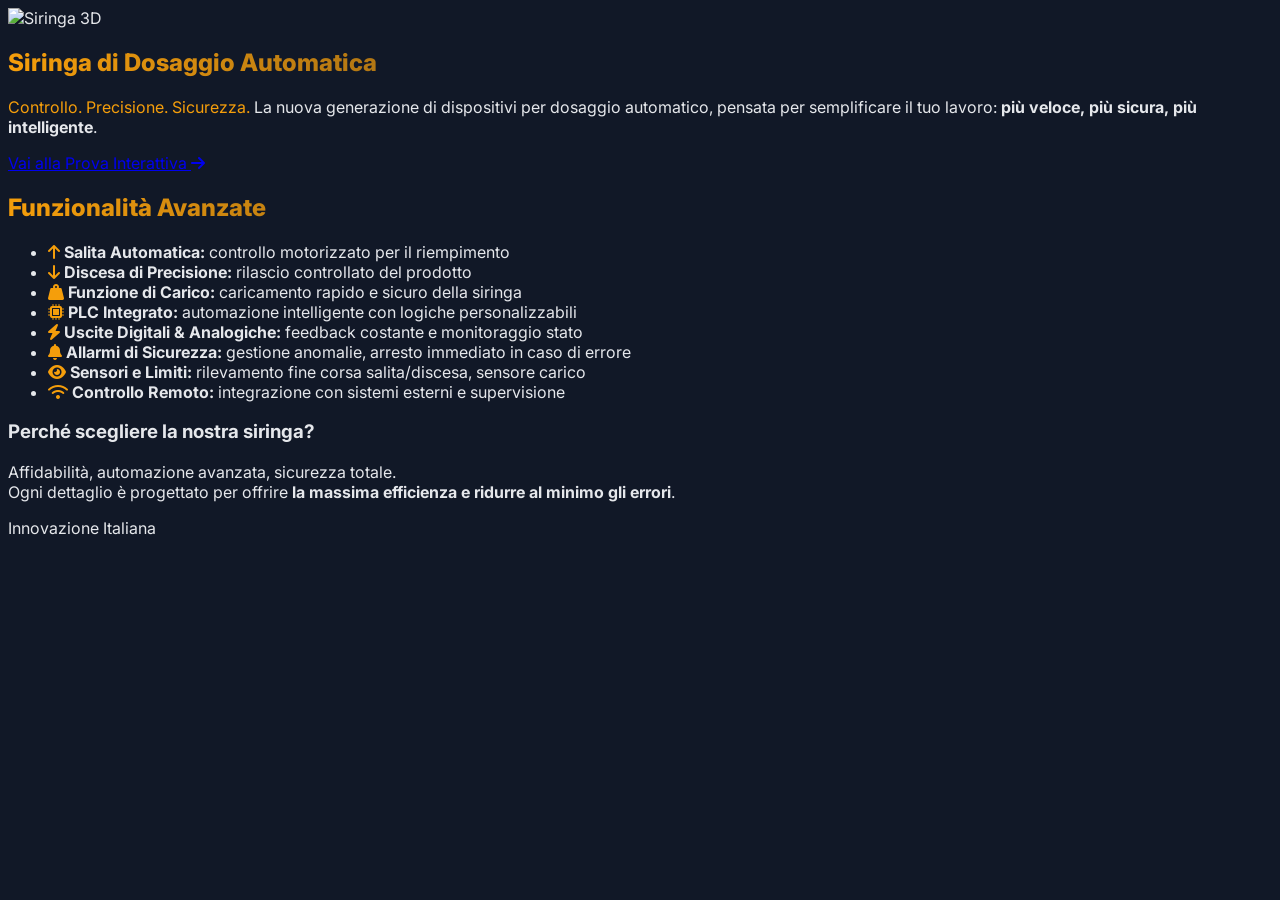
==== index.html @ ba50772d "Add files via upload" ====
<!DOCTYPE html>
<html lang="it">
<head>
  <meta charset="UTF-8">
  <meta name="viewport" content="width=device-width, initial-scale=1.0">
  <title>Siringa di Dosaggio — Precisione Automatica</title>
  <script src="https://cdn.tailwindcss.com"></script>
  <link rel="stylesheet" href="https://cdnjs.cloudflare.com/ajax/libs/font-awesome/6.0.0-beta3/css/all.min.css">
  <link href="https://fonts.googleapis.com/css2?family=Inter:wght@400;700&display=swap" rel="stylesheet">
  <style>
    body { font-family: 'Inter', sans-serif; background: #111827; color: #E5E7EB; }
    .fade-in { opacity: 0; transform: translateY(40px); transition: all 1s cubic-bezier(.33,1,.68,1); }
    .fade-in.visible { opacity: 1; transform: none; }
    .highlight { color: #F59E0B; }
    .main-gradient {
      background: linear-gradient(90deg, #F59E0B 0%, #111827 100%);
      -webkit-background-clip: text;
      -webkit-text-fill-color: transparent;
      font-weight: 800;
    }
  </style>
</head>
<body class="bg-gray-900 text-gray-200">
  <!-- Hero -->
  <section class="min-h-screen flex flex-col justify-center items-center px-4 relative">
    <img src="https://placehold.co/1280x620/161B22/E5E7EB?text=Siringa+di+Dosaggio+3D"
      alt="Siringa 3D" class="rounded-3xl shadow-2xl w-full max-w-4xl mb-8 fade-in" />
    <h1 class="text-4xl md:text-6xl main-gradient mb-4 fade-in" style="transition-delay:0.2s">Siringa di Dosaggio Automatica</h1>
    <p class="text-lg md:text-2xl text-gray-400 max-w-3xl text-center fade-in" style="transition-delay:0.4s">
      <span class="highlight">Controllo. Precisione. Sicurezza.</span>  
      La nuova generazione di dispositivi per dosaggio automatico, pensata per semplificare il tuo lavoro: <b>più veloce, più sicura, più intelligente</b>.
    </p>
    <a href="prova.html" class="mt-12 px-8 py-4 rounded-full font-bold text-lg bg-yellow-500 text-gray-900 shadow-xl hover:bg-yellow-400 fade-in" style="transition-delay:0.6s">
      Vai alla Prova Interattiva <i class="fas fa-arrow-right ml-2"></i>
    </a>
  </section>

  <!-- Funzionalità tecniche animate -->
  <section class="py-20 px-4 max-w-6xl mx-auto grid grid-cols-1 md:grid-cols-2 gap-12">
    <div class="fade-in">
      <h2 class="text-3xl md:text-4xl main-gradient mb-6">Funzionalità Avanzate</h2>
      <ul class="space-y-5 text-lg">
        <li><i class="fas fa-arrow-up highlight mr-2"></i> <b>Salita Automatica:</b> controllo motorizzato per il riempimento</li>
        <li><i class="fas fa-arrow-down highlight mr-2"></i> <b>Discesa di Precisione:</b> rilascio controllato del prodotto</li>
        <li><i class="fas fa-weight-hanging highlight mr-2"></i> <b>Funzione di Carico:</b> caricamento rapido e sicuro della siringa</li>
        <li><i class="fas fa-microchip highlight mr-2"></i> <b>PLC Integrato:</b> automazione intelligente con logiche personalizzabili</li>
        <li><i class="fas fa-bolt highlight mr-2"></i> <b>Uscite Digitali & Analogiche:</b> feedback costante e monitoraggio stato</li>
        <li><i class="fas fa-bell highlight mr-2"></i> <b>Allarmi di Sicurezza:</b> gestione anomalie, arresto immediato in caso di errore</li>
        <li><i class="fas fa-eye highlight mr-2"></i> <b>Sensori e Limiti:</b> rilevamento fine corsa salita/discesa, sensore carico</li>
        <li><i class="fas fa-wifi highlight mr-2"></i> <b>Controllo Remoto:</b> integrazione con sistemi esterni e supervisione</li>
      </ul>
    </div>
    <div class="flex flex-col justify-center fade-in" style="transition-delay:0.3s">
      <div class="bg-gray-800 border border-gray-700 rounded-3xl p-8 text-center shadow-xl">
        <h3 class="text-xl font-bold mb-4">Perché scegliere la nostra siringa?</h3>
        <p class="text-gray-400 mb-4">Affidabilità, automazione avanzata, sicurezza totale.<br>
        Ogni dettaglio è progettato per offrire <b>la massima efficienza e ridurre al minimo gli errori</b>.</p>
        <div class="flex justify-center mt-6">
          <span class="inline-block bg-yellow-500 text-gray-900 px-5 py-2 rounded-full font-semibold shadow">Innovazione Italiana</span>
        </div>
      </div>
    </div>
  </section>

  <!-- Animazione fade-in sulle sezioni -->
  <script>
    // Simple IntersectionObserver for fade-in effect
    document.addEventListener("DOMContentLoaded", function(){
      const fadeEls = document.querySelectorAll('.fade-in');
      const obs = new IntersectionObserver((entries) => {
        entries.forEach(entry => {
          if (entry.isIntersecting) entry.target.classList.add('visible');
        });
      }, { threshold: 0.15 });
      fadeEls.forEach(el => obs.observe(el));
    });
  </script>
</body>
</html>
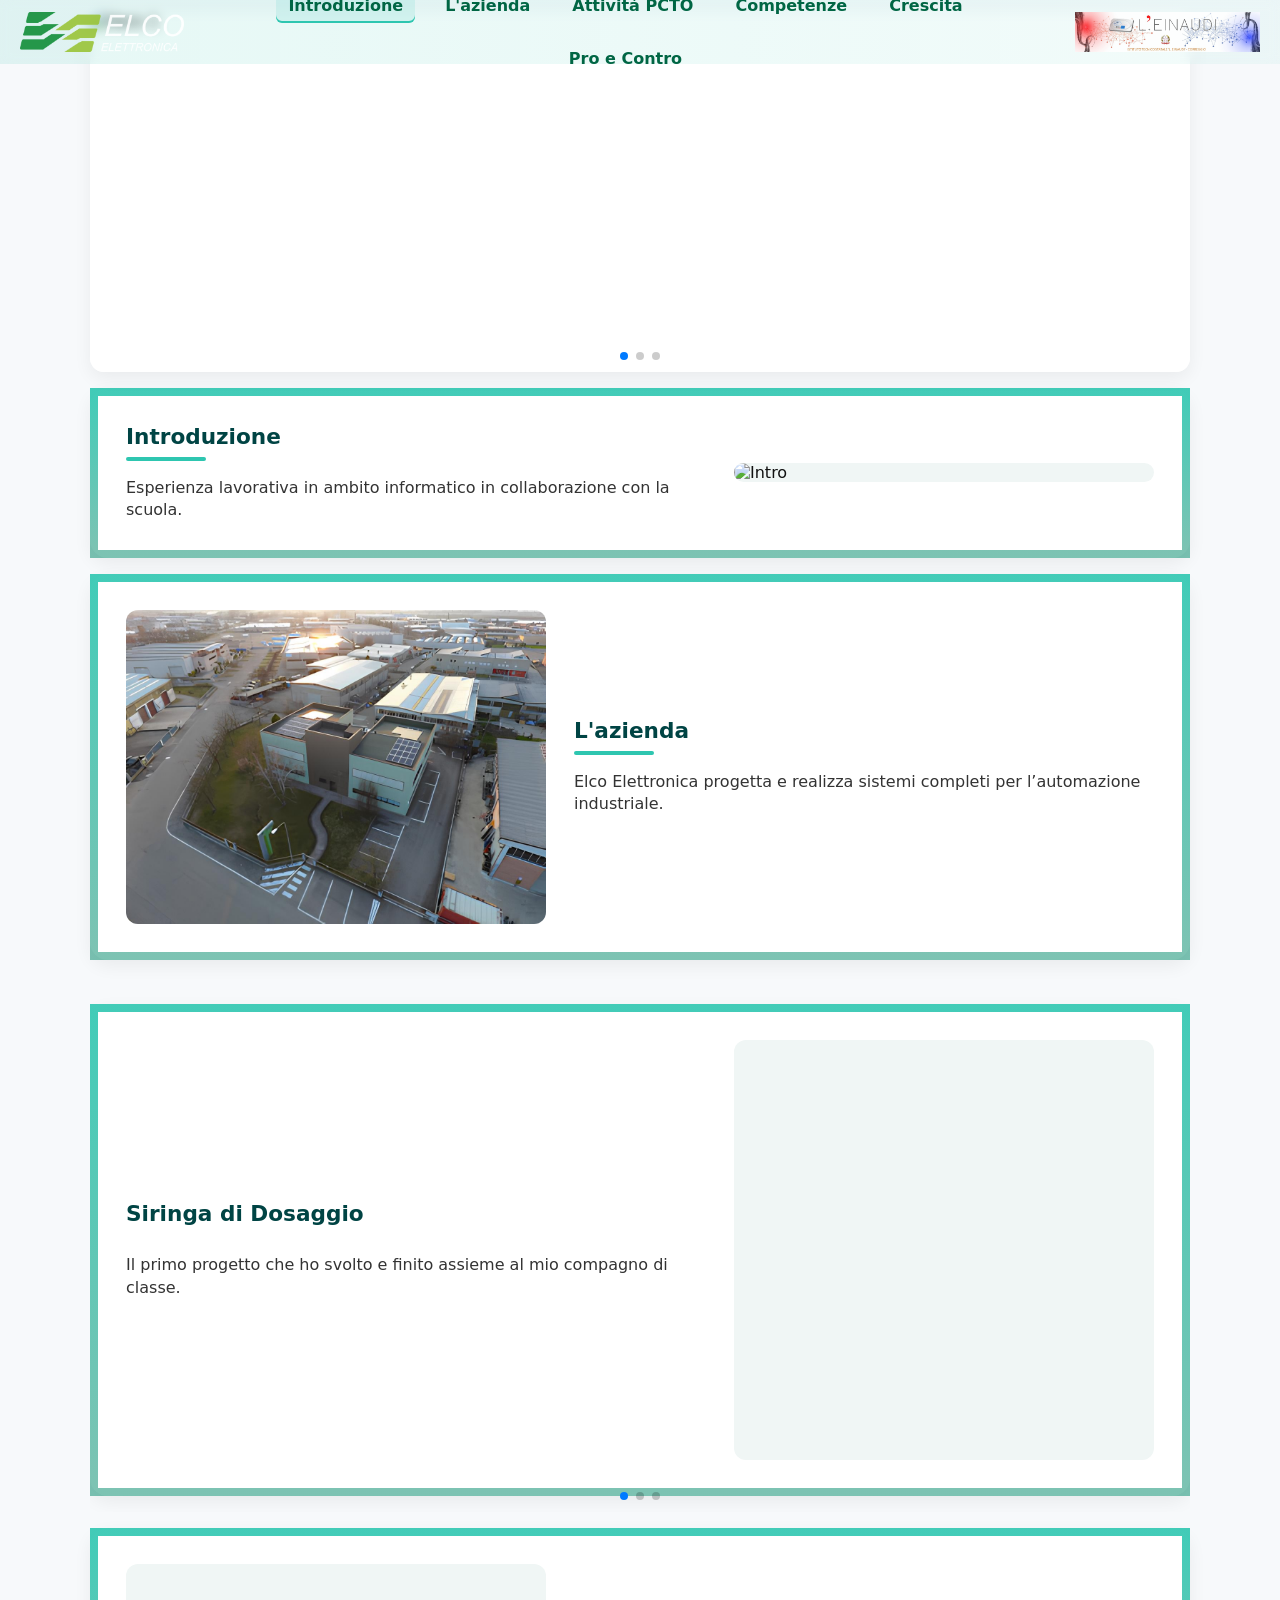
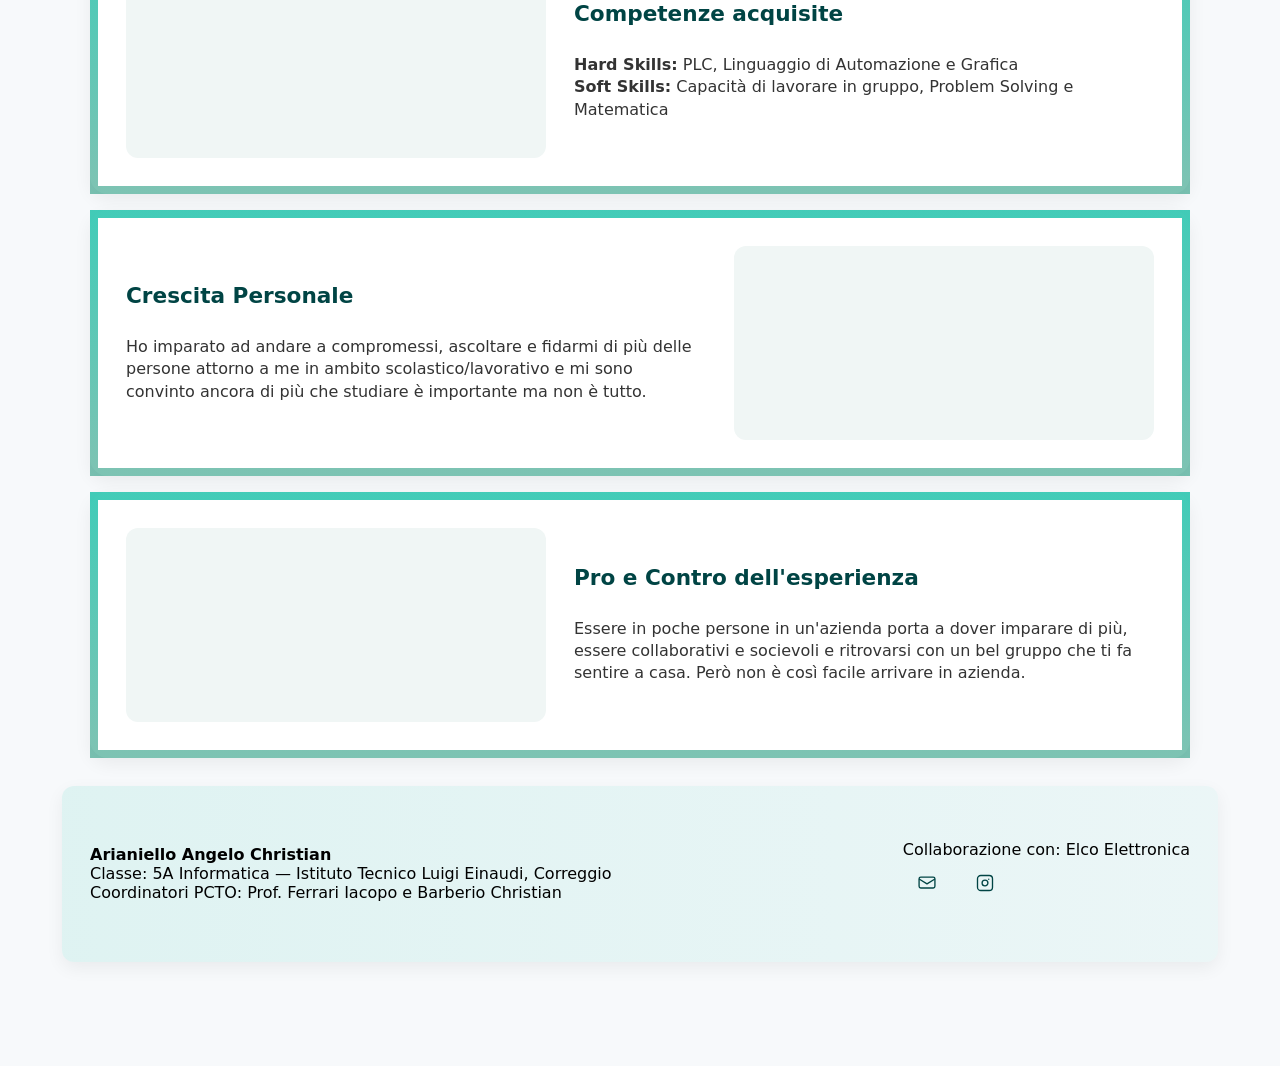
==== commit 6d538894: "ok" ====
--- a/index.html
+++ b/index.html
@@ -1,79 +1,139 @@
 <!DOCTYPE html>
 <html lang="it">
+
 <head>
-  <meta charset="UTF-8">
-  <meta name="viewport" content="width=device-width, initial-scale=1.0">
-  <title>Siringa di Dosaggio — Precisione Automatica</title>
-  <script src="https://cdn.tailwindcss.com"></script>
-  <link rel="stylesheet" href="https://cdnjs.cloudflare.com/ajax/libs/font-awesome/6.0.0-beta3/css/all.min.css">
-  <link href="https://fonts.googleapis.com/css2?family=Inter:wght@400;700&display=swap" rel="stylesheet">
-  <style>
-    body { font-family: 'Inter', sans-serif; background: #111827; color: #E5E7EB; }
-    .fade-in { opacity: 0; transform: translateY(40px); transition: all 1s cubic-bezier(.33,1,.68,1); }
-    .fade-in.visible { opacity: 1; transform: none; }
-    .highlight { color: #F59E0B; }
-    .main-gradient {
-      background: linear-gradient(90deg, #F59E0B 0%, #111827 100%);
-      -webkit-background-clip: text;
-      -webkit-text-fill-color: transparent;
-      font-weight: 800;
-    }
-  </style>
+    <meta charset="utf-8" />
+    <meta name="viewport" content="width=device-width,initial-scale=1" />
+    <title>Presentazione PCTO</title>
+    <link rel="stylesheet" href="https://cdn.jsdelivr.net/npm/swiper@11/swiper-bundle.min.css" />
+    <link rel="stylesheet" href="PresentazionePCTO.css" />
+    <script src="https://cdn.jsdelivr.net/npm/swiper@11/swiper-bundle.min.js"></script>
+    <script src="PresentazionePCTO.js" defer></script>
 </head>
-<body class="bg-gray-900 text-gray-200">
-  <!-- Hero -->
-  <section class="min-h-screen flex flex-col justify-center items-center px-4 relative">
-    <img src="https://placehold.co/1280x620/161B22/E5E7EB?text=Siringa+di+Dosaggio+3D"
-      alt="Siringa 3D" class="rounded-3xl shadow-2xl w-full max-w-4xl mb-8 fade-in" />
-    <h1 class="text-4xl md:text-6xl main-gradient mb-4 fade-in" style="transition-delay:0.2s">Siringa di Dosaggio Automatica</h1>
-    <p class="text-lg md:text-2xl text-gray-400 max-w-3xl text-center fade-in" style="transition-delay:0.4s">
-      <span class="highlight">Controllo. Precisione. Sicurezza.</span>  
-      La nuova generazione di dispositivi per dosaggio automatico, pensata per semplificare il tuo lavoro: <b>più veloce, più sicura, più intelligente</b>.
-    </p>
-    <a href="prova.html" class="mt-12 px-8 py-4 rounded-full font-bold text-lg bg-yellow-500 text-gray-900 shadow-xl hover:bg-yellow-400 fade-in" style="transition-delay:0.6s">
-      Vai alla Prova Interattiva <i class="fas fa-arrow-right ml-2"></i>
-    </a>
-  </section>
 
-  <!-- Funzionalità tecniche animate -->
-  <section class="py-20 px-4 max-w-6xl mx-auto grid grid-cols-1 md:grid-cols-2 gap-12">
-    <div class="fade-in">
-      <h2 class="text-3xl md:text-4xl main-gradient mb-6">Funzionalità Avanzate</h2>
-      <ul class="space-y-5 text-lg">
-        <li><i class="fas fa-arrow-up highlight mr-2"></i> <b>Salita Automatica:</b> controllo motorizzato per il riempimento</li>
-        <li><i class="fas fa-arrow-down highlight mr-2"></i> <b>Discesa di Precisione:</b> rilascio controllato del prodotto</li>
-        <li><i class="fas fa-weight-hanging highlight mr-2"></i> <b>Funzione di Carico:</b> caricamento rapido e sicuro della siringa</li>
-        <li><i class="fas fa-microchip highlight mr-2"></i> <b>PLC Integrato:</b> automazione intelligente con logiche personalizzabili</li>
-        <li><i class="fas fa-bolt highlight mr-2"></i> <b>Uscite Digitali & Analogiche:</b> feedback costante e monitoraggio stato</li>
-        <li><i class="fas fa-bell highlight mr-2"></i> <b>Allarmi di Sicurezza:</b> gestione anomalie, arresto immediato in caso di errore</li>
-        <li><i class="fas fa-eye highlight mr-2"></i> <b>Sensori e Limiti:</b> rilevamento fine corsa salita/discesa, sensore carico</li>
-        <li><i class="fas fa-wifi highlight mr-2"></i> <b>Controllo Remoto:</b> integrazione con sistemi esterni e supervisione</li>
-      </ul>
-    </div>
-    <div class="flex flex-col justify-center fade-in" style="transition-delay:0.3s">
-      <div class="bg-gray-800 border border-gray-700 rounded-3xl p-8 text-center shadow-xl">
-        <h3 class="text-xl font-bold mb-4">Perché scegliere la nostra siringa?</h3>
-        <p class="text-gray-400 mb-4">Affidabilità, automazione avanzata, sicurezza totale.<br>
-        Ogni dettaglio è progettato per offrire <b>la massima efficienza e ridurre al minimo gli errori</b>.</p>
-        <div class="flex justify-center mt-6">
-          <span class="inline-block bg-yellow-500 text-gray-900 px-5 py-2 rounded-full font-semibold shadow">Innovazione Italiana</span>
+<body>
+    <div id="progress" aria-hidden="true"></div>
+
+    <header class="topbar" id="topbar" role="navigation" aria-label="Main navigation">
+        <div class="brand"><img src="ELCO_logo.png" alt="ELCO logo" id="brandLogo" style="display:block;opacity:.9"></div>
+        <nav class="nav-links" role="navigation" aria-label="Navigazione box">
+            <a href="#intro" data-target="intro">Introduzione</a>
+            <a href="#azienda" data-target="azienda">L'azienda</a>
+            <a href="#attivita" data-target="attivita">Attività PCTO</a>
+            <a href="#competenze" data-target="competenze">Competenze</a>
+            <a href="#crescita" data-target="crescita">Crescita</a>
+            <a href="#procontro" data-target="procontro">Pro e Contro</a>
+        </nav>
+        <div class="brand-right" aria-label="Loghi e contatti">
+            <img src="LOGOEINAUDI.jpg" alt="Einaudi logo" id="einaudiLogo" />
         </div>
-      </div>
-    </div>
-  </section>
+    </header>
 
-  <!-- Animazione fade-in sulle sezioni -->
-  <script>
-    // Simple IntersectionObserver for fade-in effect
-    document.addEventListener("DOMContentLoaded", function(){
-      const fadeEls = document.querySelectorAll('.fade-in');
-      const obs = new IntersectionObserver((entries) => {
-        entries.forEach(entry => {
-          if (entry.isIntersecting) entry.target.classList.add('visible');
-        });
-      }, { threshold: 0.15 });
-      fadeEls.forEach(el => obs.observe(el));
-    });
-  </script>
+    <main>
+        <div class="hero-swiper swiper" id="hero-swiper" aria-label="Hero Carousel">
+            <div class="swiper-wrapper">
+                <div class="swiper-slide"><img class="hero-media" src="https://lh3.googleusercontent.com/gps-cs-s/AHVAwepC6ya3GCuo0jNY-eg8P5ISl8ywJ7yVya9IXUNcZ207UZA62CsT2sKoHBCq_mPtM7GQlG7GEU2cM6Q1ch-uozaBILUIKaUPe_HbJQhF8O7SMME2Fznfnc3bADeRlsFYPsMAP3wotg=s1360-w1360-h1020-rw"
+                        alt="Hero 1"></div>
+                <div class="swiper-slide"><img class="hero-media" src="https://lh3.googleusercontent.com/gps-cs-s/AHVAweqzjQFu0T-nT0ZPPPMPyiiaIMbrnp-wUofrZBOOMxqA5wBKqawEYE6Ru0hW5-I070SQ3G1ssrxgghJ6vv7fU7tZ4OWy42KakhOgq3TrkfJQ7HLRlg1MX8xOsToEQsXYUHnuFZ0zmg=s1360-w1360-h1020-rw"
+                        alt="Hero 2"></div>
+                <div class="swiper-slide"><img class="hero-media" src="ELCO1.png" alt="Hero 3"></div>
+            </div>
+            <div class="swiper-pagination"></div>
+            <div class="swiper-button-prev" aria-label="Slide precedente"></div>
+            <div class="swiper-button-next" aria-label="Slide successivo"></div>
+        </div>
+
+        <div class="boxes-wrap" id="boxesWrap" role="region" aria-label="Sezioni PCTO">
+            <section id="intro" class="box" tabindex="0">
+                <div class="content">
+                    <h2>Introduzione</h2>
+                    <p>Esperienza lavorativa in ambito informatico in collaborazione con la scuola. <span class="text-trim"></span></p>
+                </div>
+                <div class="media"><img src="https://lh3.googleusercontent.com/p/AF1QipPhxNPJarvxY6wePQlukJeE6Soks5UVfpwegvtC=s1360-w1360-h1020-rw" alt="Intro"></div>
+            </section>
+
+            <section id="azienda" class="box alt" tabindex="0">
+                <div class="content">
+                    <h2>L'azienda</h2>
+                    <p>Elco Elettronica progetta e realizza sistemi completi per l’automazione industriale.</p>
+                </div>
+                <div class="media"><img src="ELCO4.jpg" alt="Azienda"></div>
+            </section>
+
+            <section id="attivita" class="box attivita-box" tabindex="0">
+                <div class="attivita-swiper swiper" aria-label="Carosello attività">
+                    <div class="swiper-wrapper">
+                        <div class="swiper-slide">
+                            <div class="att-slide">
+                                <div class="content">
+                                    <h2>Siringa di Dosaggio</h2>
+                                    <p>Il primo progetto che ho svolto e finito assieme al mio compagno di classe.</p>
+                                </div>
+                                <div class="media"><img src="ELCO8.png" alt="Progetto 1"></div>
+                            </div>
+                        </div>
+                        <div class="swiper-slide">
+                            <div class="att-slide">
+                                <div class="content">
+                                    <h2>Spintore</h2>
+                                    <p>Il secondo progetto che è stato svolto quasi totalmente da noi e finito dal nostro responsabile.</p>
+                                </div>
+                                <div class="media"><img src="Spintore.png" alt="Progetto 2"></div>
+                            </div>
+                        </div>
+                        <div class="swiper-slide">
+                            <div class="att-slide">
+                                <div class="content">
+                                    <h2>Altro</h2>
+                                    <p>Altre attività e progetti svolti da me e il mio compagno di classe.</p>
+                                </div>
+                                <div class="media"><img src="ELCO16.jpg" alt="Altro"></div>
+                            </div>
+                        </div>
+                    </div>
+                    <div class="swiper-pagination"></div>
+                    <div class="swiper-button-prev" aria-label="Slide precedente"></div>
+                    <div class="swiper-button-next" aria-label="Slide successivo"></div>
+                </div>
+            </section>
+
+            <section id="competenze" class="box alt" tabindex="0">
+                <div class="content">
+                    <h2>Competenze acquisite</h2>
+                    <p><strong>Hard Skills:</strong> PLC, Linguaggio di Automazione e Grafica<br><strong>Soft Skills:</strong> Capacità di lavorare in gruppo, Problem Solving e Matematica</p>
+                </div>
+                <div class="media"><img src="ELCO13.jpg" alt="Competenze"></div>
+            </section>
+
+            <section id="crescita" class="box" tabindex="0">
+                <div class="content">
+                    <h2>Crescita Personale</h2>
+                    <p>Ho imparato ad andare a compromessi, ascoltare e fidarmi di più delle persone attorno a me in ambito scolastico/lavorativo e mi sono convinto ancora di più che studiare è importante ma non è tutto.</p>
+                </div>
+                <div class="media"><img src="ELCO12.jpg" alt="Crescita"></div>
+            </section>
+
+            <section id="procontro" class="box alt" tabindex="0">
+                <div class="content">
+                    <h2>Pro e Contro dell'esperienza</h2>
+                    <p>Essere in poche persone in un'azienda porta a dover imparare di più, essere collaborativi e socievoli e ritrovarsi con un bel gruppo che ti fa sentire a casa. Però non è così facile arrivare in azienda.</p>
+                </div>
+                <div class="media"><img src="ELCO14.jpg" alt="Pro/Contro"></div>
+            </section>
+        </div>
+
+        <footer class="footbar" role="contentinfo">
+            <div><strong>Arianiello Angelo Christian</strong><br>Classe: 5A Informatica — Istituto Tecnico Luigi Einaudi, Correggio<br>Coordinatori PCTO: Prof. Ferrari Iacopo e Barberio Christian</div>
+            <div style="text-align:right;">
+                <div>Collaborazione con: Elco Elettronica</div>
+                <ul class="socials" aria-label="Contatti">
+                    <li><a href="mailto:Arianiello.angelochristian@einaudicorreggio.it" aria-label="Email"><span class="newsletter icon"></span><span class="sr-only">Mail Scolastica</span></a></li>
+                    <li><a href="https://www.instagram.com/final_c1" target="_blank" rel="noopener noreferer" aria-label="Instagram"><span class="instagram icon"></span><span class="sr-only">Instagram Personale</span></a></li>
+                </ul>
+            </div>
+        </footer>
+    </main>
+
 </body>
+
 </html>
--- a/PresentazionePCTO.css
+++ b/PresentazionePCTO.css
@@ -0,0 +1,480 @@
+:root {
+    --accent: #2ec6b0;
+    --nav-h: 64px;
+    --bg: #f7f9fb;
+    --card-bg: #fff;
+    --soft-shadow: 0 6px 18px rgba(20, 20, 20, .06);
+}
+
+html,
+body {
+    height: 100%;
+    margin: 0;
+    font-family: Inter, system-ui, -apple-system, "Segoe UI", Roboto, "Helvetica Neue", Arial;
+    -webkit-tap-highlight-color: transparent;
+}
+
+body {
+    background: var(--bg);
+    color: #111;
+    -webkit-font-smoothing: antialiased;
+    -moz-osx-font-smoothing: grayscale;
+    overflow-y: auto;
+    scroll-behavior: smooth;
+    scrollbar-width: none;
+    -ms-overflow-style: none;
+}
+
+body::-webkit-scrollbar {
+    display: none;
+}
+
+.topbar {
+    position: fixed;
+    top: 0;
+    left: 0;
+    right: 0;
+    height: var(--nav-h);
+    display: flex;
+    align-items: center;
+    gap: 24px;
+    padding: 0 20px;
+    background: linear-gradient(90deg, rgba(46, 198, 176, .12), rgba(46, 198, 176, .06));
+    backdrop-filter: blur(6px);
+    z-index: 9999;
+    transition: transform .28s ease, opacity .2s ease;
+}
+
+.topbar.hidden {
+    transform: translateY(-110%);
+    opacity: 0;
+    pointer-events: none;
+}
+
+.brand img {
+    height: 40px;
+    object-fit: contain;
+}
+
+.nav-links {
+    display: flex;
+    gap: 18px;
+    align-items: center;
+    justify-content: center;
+    flex: 1;
+    flex-wrap: wrap;
+}
+
+.nav-links a {
+    color: #064;
+    text-decoration: none;
+    font-weight: 600;
+    padding: 8px 12px;
+    border-radius: 6px;
+}
+
+.nav-links a.active {
+    background: rgba(46, 198, 176, .12);
+    box-shadow: inset 0 -2px 0 var(--accent);
+}
+
+#progress {
+    position: fixed;
+    top: 0;
+    left: 0;
+    height: 4px;
+    background: linear-gradient(90deg, var(--accent), #3bbfbb);
+    width: 0;
+    z-index: 99999;
+    box-shadow: 0 2px 6px rgba(0, 0, 0, .08);
+}
+
+main {
+    padding-top: calc(var(--nav-h)+20px);
+    max-width: 1200px;
+    margin: 0 auto;
+    display: block;
+    padding-bottom: 40px;
+}
+
+.hero-swiper {
+    width: 100%;
+    max-width: 1100px;
+    height: 360px;
+    margin: 12px auto;
+    border-radius: 14px;
+    overflow: hidden;
+    box-shadow: var(--soft-shadow);
+    background: #fff;
+}
+
+.hero-media {
+    width: 100%;
+    height: 100%;
+    object-fit: cover;
+    display: block;
+    background: #fff;
+}
+
+.box {
+    width: calc(100% - 32px);
+    max-width: 1100px;
+    margin: 16px auto;
+    display: flex;
+    align-items: center;
+    gap: 28px;
+    padding: 28px;
+    background: var(--card-bg);
+    border-radius: 18px;
+    box-shadow: var(--soft-shadow);
+    border: 8px solid transparent;
+    border-image: linear-gradient(180deg, rgba(46, 198, 176, .9), rgba(38, 155, 128, .6)) 1;
+    position: relative;
+    box-sizing: border-box;
+}
+
+.box .content {
+    flex: 1 1 360px;
+    min-width: 240px;
+}
+
+.box .media {
+    flex: 0 0 42%;
+    max-width: 420px;
+    min-width: 140px;
+    display: flex;
+    align-items: center;
+    justify-content: center;
+    overflow: hidden;
+    border-radius: 12px;
+    background: #f0f6f5;
+    position: relative;
+}
+
+.box h2 {
+    margin: 0 0 8px;
+    color: #044;
+    font-size: 1.35rem;
+    padding-bottom: 8px;
+    position: relative;
+}
+
+.box h2::after {
+    content: "";
+    display: block;
+    width: 80px;
+    height: 4px;
+    background: var(--accent);
+    border-radius: 4px;
+    margin-top: 8px;
+    transform-origin: left;
+    transform: scaleX(0);
+    transition: transform .5s cubic-bezier(.2, .9, .2, 1);
+}
+
+.box.in-view h2::after {
+    transform: scaleX(1);
+}
+
+.box p {
+    margin: 0;
+    color: #333;
+    line-height: 1.4;
+}
+
+.box.alt {
+    flex-direction: row-reverse;
+}
+
+
+/* Placeholder gray area; immagine reveal left->right usando clip-path */
+
+.media img {
+    width: 100%;
+    height: auto;
+    max-height: 420px;
+    object-fit: cover;
+    display: block;
+    transition: clip-path .6s cubic-bezier(.2, .9, .2, 1), transform .5s cubic-bezier(.2, .9, .2, 1), opacity .45s, filter .5s;
+    clip-path: inset(0 100% 0 0);
+    /* nascosta, verrà rivelata da sinistra verso destra */
+    transform: translateX(-6%);
+    opacity: 1;
+    filter: grayscale(.28);
+}
+
+.box.in-view .media img {
+    clip-path: inset(0 0 0 0);
+    transform: translateX(0);
+    opacity: 1;
+    filter: none;
+}
+
+.text-trim {
+    display: inline-block;
+    max-width: 100%;
+    overflow: hidden;
+    text-overflow: ellipsis;
+    white-space: nowrap;
+    padding-right: 12px;
+}
+
+.attivita-swiper {
+    width: 100%;
+    margin-top: 12px;
+}
+
+.attivita-swiper .swiper-slide {
+    display: block;
+    padding: 0;
+    width: 100%;
+}
+
+.box.attivita-box {
+    padding: 0;
+    background: transparent;
+    border: none;
+    box-shadow: none;
+}
+
+.att-slide {
+    width: 100%;
+    max-width: 1100px;
+    display: flex;
+    align-items: center;
+    gap: 28px;
+    padding: 28px;
+    margin: 16px auto;
+    background: var(--card-bg);
+    border-radius: 18px;
+    box-shadow: var(--soft-shadow);
+    border: 8px solid transparent;
+    border-image: linear-gradient(180deg, rgba(46, 198, 176, .9), rgba(38, 155, 128, .6)) 1;
+    box-sizing: border-box;
+}
+
+.att-slide .content {
+    flex: 1 1 360px;
+}
+
+.att-slide .media {
+    flex: 0 0 42%;
+    max-width: 420px;
+    min-width: 140px;
+    display: flex;
+    align-items: center;
+    justify-content: center;
+    overflow: hidden;
+    border-radius: 12px;
+    background: #f0f6f5;
+    position: relative;
+}
+
+
+/* att-slide: stessa animazione di reveal da sinistra */
+
+.att-slide .media img {
+    width: 100%;
+    height: auto;
+    max-height: 420px;
+    object-fit: cover;
+    display: block;
+    transition: clip-path .6s cubic-bezier(.2, .9, .2, 1), transform .5s cubic-bezier(.2, .9, .2, 1), opacity .45s, filter .5s;
+    clip-path: inset(0 100% 0 0);
+    transform: translateX(-6%);
+    opacity: 1;
+    filter: grayscale(.28);
+}
+
+.att-slide.in-view .media img {
+    clip-path: inset(0 0 0 0);
+    transform: translateX(0);
+    opacity: 1;
+    filter: none;
+}
+
+.project-card {
+    width: 100%;
+    max-width: 900px;
+    background: #fff;
+    border-radius: 12px;
+    box-shadow: var(--soft-shadow);
+    padding: 18px;
+    display: flex;
+    flex-direction: column;
+    gap: 8px;
+}
+
+.project-card h3 {
+    margin: 0;
+    font-size: 1.15rem;
+    color: #044;
+}
+
+.project-card p {
+    margin: 0;
+    color: #333;
+}
+
+.hero-swiper .swiper-button-prev,
+.hero-swiper .swiper-button-next,
+.attivita-swiper .swiper-button-prev,
+.attivita-swiper .swiper-button-next {
+    opacity: 0;
+    pointer-events: auto;
+    transition: opacity .12s;
+}
+
+@media (max-width:900px) {
+    .hero-swiper {
+        height: 220px;
+        margin: 12px
+    }
+    .box {
+        flex-direction: column;
+        padding: 20px
+    }
+    .box .media {
+        width: 100%;
+        max-width: 100%;
+        height: auto
+    }
+    .att-slide {
+        flex-direction: column
+    }
+    .nav-links {
+        gap: 10px;
+        font-size: .95rem
+    }
+}
+
+.footbar {
+    margin: 28px auto 64px;
+    max-width: 1100px;
+    background: linear-gradient(90deg, rgba(46, 198, 176, .12), rgba(46, 198, 176, .06));
+    border-radius: 12px;
+    box-shadow: var(--soft-shadow);
+    padding: 28px;
+    display: flex;
+    justify-content: space-between;
+    gap: 16px;
+    align-items: center;
+    font-size: 1rem;
+    color: #000;
+    min-height: 120px;
+}
+
+.footbar .socials {
+    display: flex;
+    gap: 10px;
+    list-style: none;
+    padding: 0;
+    margin: 0;
+}
+
+.footbar .socials a {
+    display: inline-flex;
+    align-items: center;
+    justify-content: center;
+    width: 36px;
+    height: 36px;
+    border-radius: 8px;
+    background: transparent;
+    text-decoration: none;
+    padding: 6px;
+}
+
+.sr-only {
+    position: absolute!important;
+    width: 1px!important;
+    height: 1px!important;
+    padding: 0!important;
+    margin: -1px!important;
+    overflow: hidden!important;
+    clip: rect(0, 0, 0, 0)!important;
+    white-space: nowrap!important;
+    border: 0!important;
+}
+
+.newsletter.icon {
+    display: inline-block;
+    width: 20px;
+    height: 20px;
+    background-image: url("data:image/svg+xml;utf8,<svg xmlns='http://www.w3.org/2000/svg' viewBox='0 0 24 24' width='24' height='24' fill='none'><rect x='2.5' y='5' width='19' height='13' rx='2' stroke='%23044' stroke-width='1.6' fill='none'/><path d='M3 7.5 L12 13 L21 7.5' stroke='%23044' stroke-width='1.6' stroke-linecap='round' stroke-linejoin='round' fill='none'/></svg>");
+    background-size: contain;
+    background-position: center;
+    background-repeat: no-repeat;
+}
+
+.instagram.icon {
+    display: inline-block;
+    width: 20px;
+    height: 20px;
+    background-image: url("data:image/svg+xml;utf8,<svg xmlns='http://www.w3.org/2000/svg' viewBox='0 0 24 24' width='24' height='24' fill='none'><rect width='18' height='18' x='3' y='3' rx='4' stroke='%23044' stroke-width='1.6' /><path d='M16.5 7.5h.01' stroke='%23044' stroke-width='1.6' stroke-linecap='round' stroke-linejoin='round'/><path d='M12 8.5a3.5 3.5 0 100 7 3.5 3.5 0 000-7z' stroke='%23044' stroke-width='1.6' stroke-linecap='round' stroke-linejoin='round' /></svg>");
+    background-size: contain;
+    background-position: center;
+    background-repeat: no-repeat;
+}
+
+
+/* Topbar right side: Einaudi logo + socials */
+
+.brand-right {
+    display: flex;
+    align-items: center;
+    gap: 12px;
+    margin-left: 8px;
+}
+
+.brand-right img {
+    height: 40px;
+    object-fit: contain;
+    opacity: .9;
+}
+
+.top-socials {
+    display: flex;
+    gap: 10px;
+    align-items: center;
+}
+
+.top-socials a {
+    display: inline-flex;
+    align-items: center;
+    justify-content: center;
+    width: 36px;
+    height: 36px;
+    border-radius: 8px;
+    background: transparent;
+    text-decoration: none;
+    padding: 6px;
+}
+
+
+/* Download image button: uses local image file */
+
+.download img {
+    width: 22px;
+    height: 22px;
+    display: block;
+    border-radius: 6px;
+    background-color: #fff;
+    border: 1px solid rgba(0, 0, 0, 0.06);
+    box-shadow: 0 1px 2px rgba(0, 0, 0, 0.04);
+    transition: transform .12s ease, box-shadow .12s ease;
+    object-fit: contain;
+    padding: 2px;
+}
+
+.socials a.download {
+    display: inline-flex;
+    align-items: center;
+    justify-content: center;
+    padding: 4px;
+}
+
+.socials a.download:hover img,
+.socials a.download:hover {
+    transform: translateY(-2px) scale(1.03);
+    box-shadow: 0 4px 12px rgba(0, 0, 0, 0.06);
+}
